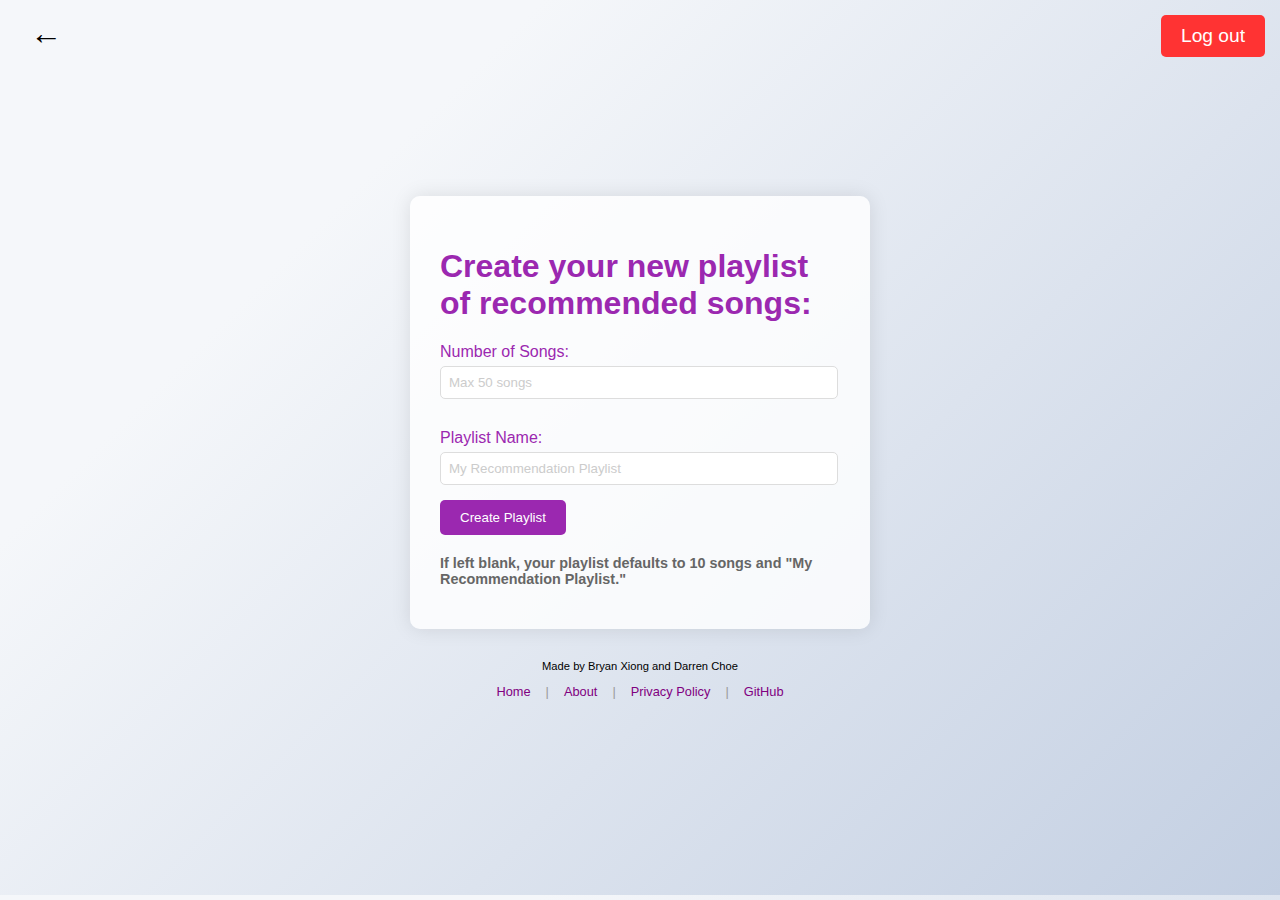
==== templates/playlistInfo.html @ 53652c75 "Added changes before pub" ====
<!DOCTYPE html>
<html lang="en">
<head>
    <meta charset="UTF-8">
    <meta name="viewport" content="width=device-width, initial-scale=1.0">
    <title>bagelfy</title>
    <link rel="stylesheet" href="/static/styles/playlistInfo.css">
</head>
<body>
    <a href="javascript:history.back()" class="back-button">←</a>
    
    <a href="#" class="logout-button" onclick="initiateLogout()">Log out</a>

    <div class="container">
        <h1>Create your new playlist of recommended songs:</h1>
        <form action="{{ url_for('playlistInfo', playlist_id=playlist_id) }}" method="POST">
            <label for="num_songs">Number of Songs:</label>
            <input type="number" id="num_songs" name="num_songs" min="1" max="50" placeholder="Max 50 songs">
            <label for="playlist_name">Playlist Name:</label>
            <input type="text" id="playlist_name" name="playlist_name" placeholder="My Recommendation Playlist">
            <button type="submit">Create Playlist</button>
        </form>
        <h2 class="note">If left blank, your playlist defaults to 10 songs and "My Recommendation Playlist."</h2>
    </div>

    <div class="credits">
        <p>Made by Bryan Xiong and Darren Choe</p>
    </div>

    <div class="footer-links">
        <a href="/">Home</a>
        <span class="divider">|</span>
        <a href="/about">About</a>
        <span class="divider">|</span>
        <a href="/privacy">Privacy Policy</a>
        <span class="divider">|</span>
        <a href="https://github.com/bryan-xiong/bagelfy" target="_blank">GitHub</a>
    </div>
    <script src="/static/scripts/logout.js"></script>
</body>
</html>
---- static/styles/playlistInfo.css ----
body {
    font-family: Arial, sans-serif;
    background: linear-gradient(135deg, #f5f7fa 25%, #c3cfe2 100%);
    color: #9b28b0;
    margin: 0;
    padding: 20px;
    display: flex;
    flex-direction: column;
    justify-content: center;
    align-items: center;
    height: 95vh;
}
.container {
    background-color: #ffffffcc; /* Slightly transparent white */
    padding: 30px;
    border-radius: 10px;
    box-shadow: 0 0 20px rgba(0, 0, 0, 0.1);
    max-width: 400px;
    width: 100%;
    text-align: left;
    flex-direction: column;
    align-items: center;
}
h1, h2 {
    color: #9b28b0; /* Forest green */
}
label {
    display: block;
    margin-top: 15px;
    color: #9b28b0; /* Forest green */
}
input[type="number"], input[type="text"] {
    width: calc(100% - 20px);
    padding: 8px;
    margin-top: 5px;
    margin-bottom: 15px;
    border: 1px solid #ddd;
    border-radius: 5px;
}
input[type="number"]::placeholder,
input[type="text"]::placeholder {
    color: #ccc; /* Lighter grey */
}
button {
    background-color: #9b28b0; /* Forest green */
    color: white;
    border: none;
    padding: 10px 20px;
    border-radius: 5px;
    cursor: pointer;
    transition: background-color 0.3s;
}
button:hover {
    background-color: #781f88; /* Darker green */
}
.note {
    margin-top: 20px;
    font-size: 0.9em;
    color: #666;
}
.logout-button {
    position: absolute;
    top:15px;
    right: 15px;
    display: inline-block;
    padding: 10px 20px;
    font-size: 1.2em; /* Larger font size */
    background-color: #ff3333; /* Red */
    color: white;
    text-decoration: none;
    border-radius: 5px;
    transition: background-color 0.3s;
}

.logout-button:hover {
    background-color: #cc0000; /* Darker red on hover */
}
.credits {
    color: black;
    margin-top: 20px;
    font-size: 0.7em; /* Smaller font size for credits */
}
.footer-links {
    margin-top: 0px;
    display: flex;
    justify-content: center;
    align-items: center;
    font-size: 0.8em; /* Smaller font size for footer links */
}
.footer-links a {
    margin: 0 10px;
    color: #800080; /* Purple */
    text-decoration: none;
    transition: color 0.3s;
}
.footer-links a:hover {
    color: #6a0dad; /* Darker purple on hover */
}
.divider {
    margin: 0 5px;
    color: #999; /* Light gray */
}
.back-button {
    position: absolute;
    top: 5px;
    left: 10px;
    color: #000; /* Black text */
    padding: 10px 20px;
    border-radius: 5px;
    text-decoration: none;
    transition: background-color 0.3s;
    font-size: 2em;
}

.back-button:hover {
    background-color: #7f7e7e; /* Darker background on hover */
}
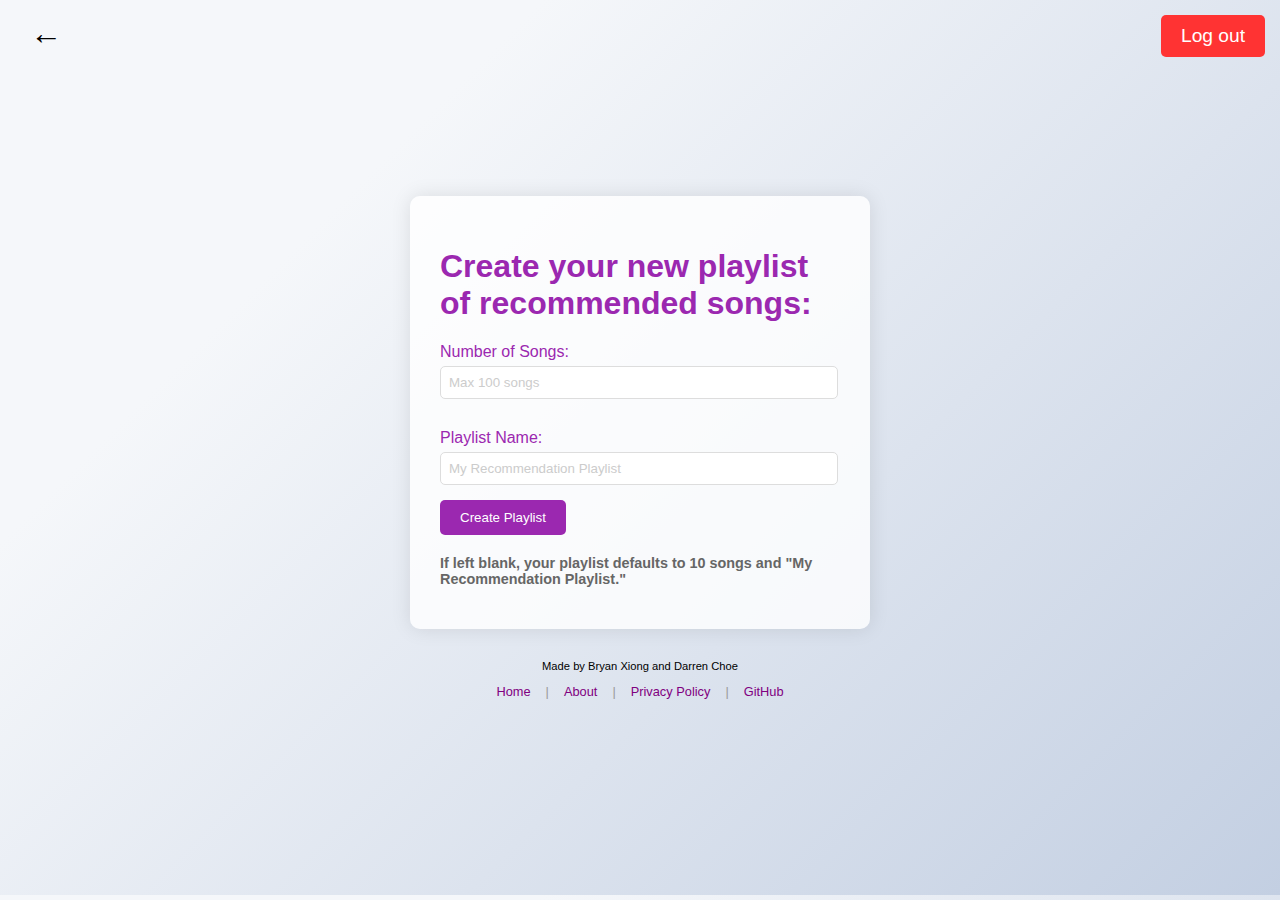
==== commit 50afcb82: "max songs changed" ====
--- a/templates/playlistInfo.html
+++ b/templates/playlistInfo.html
@@ -15,7 +15,7 @@
         <h1>Create your new playlist of recommended songs:</h1>
         <form action="{{ url_for('playlistInfo', playlist_id=playlist_id) }}" method="POST">
             <label for="num_songs">Number of Songs:</label>
-            <input type="number" id="num_songs" name="num_songs" min="1" max="50" placeholder="Max 50 songs">
+            <input type="number" id="num_songs" name="num_songs" min="1" max="100" placeholder="Max 100 songs">
             <label for="playlist_name">Playlist Name:</label>
             <input type="text" id="playlist_name" name="playlist_name" placeholder="My Recommendation Playlist">
             <button type="submit">Create Playlist</button>
